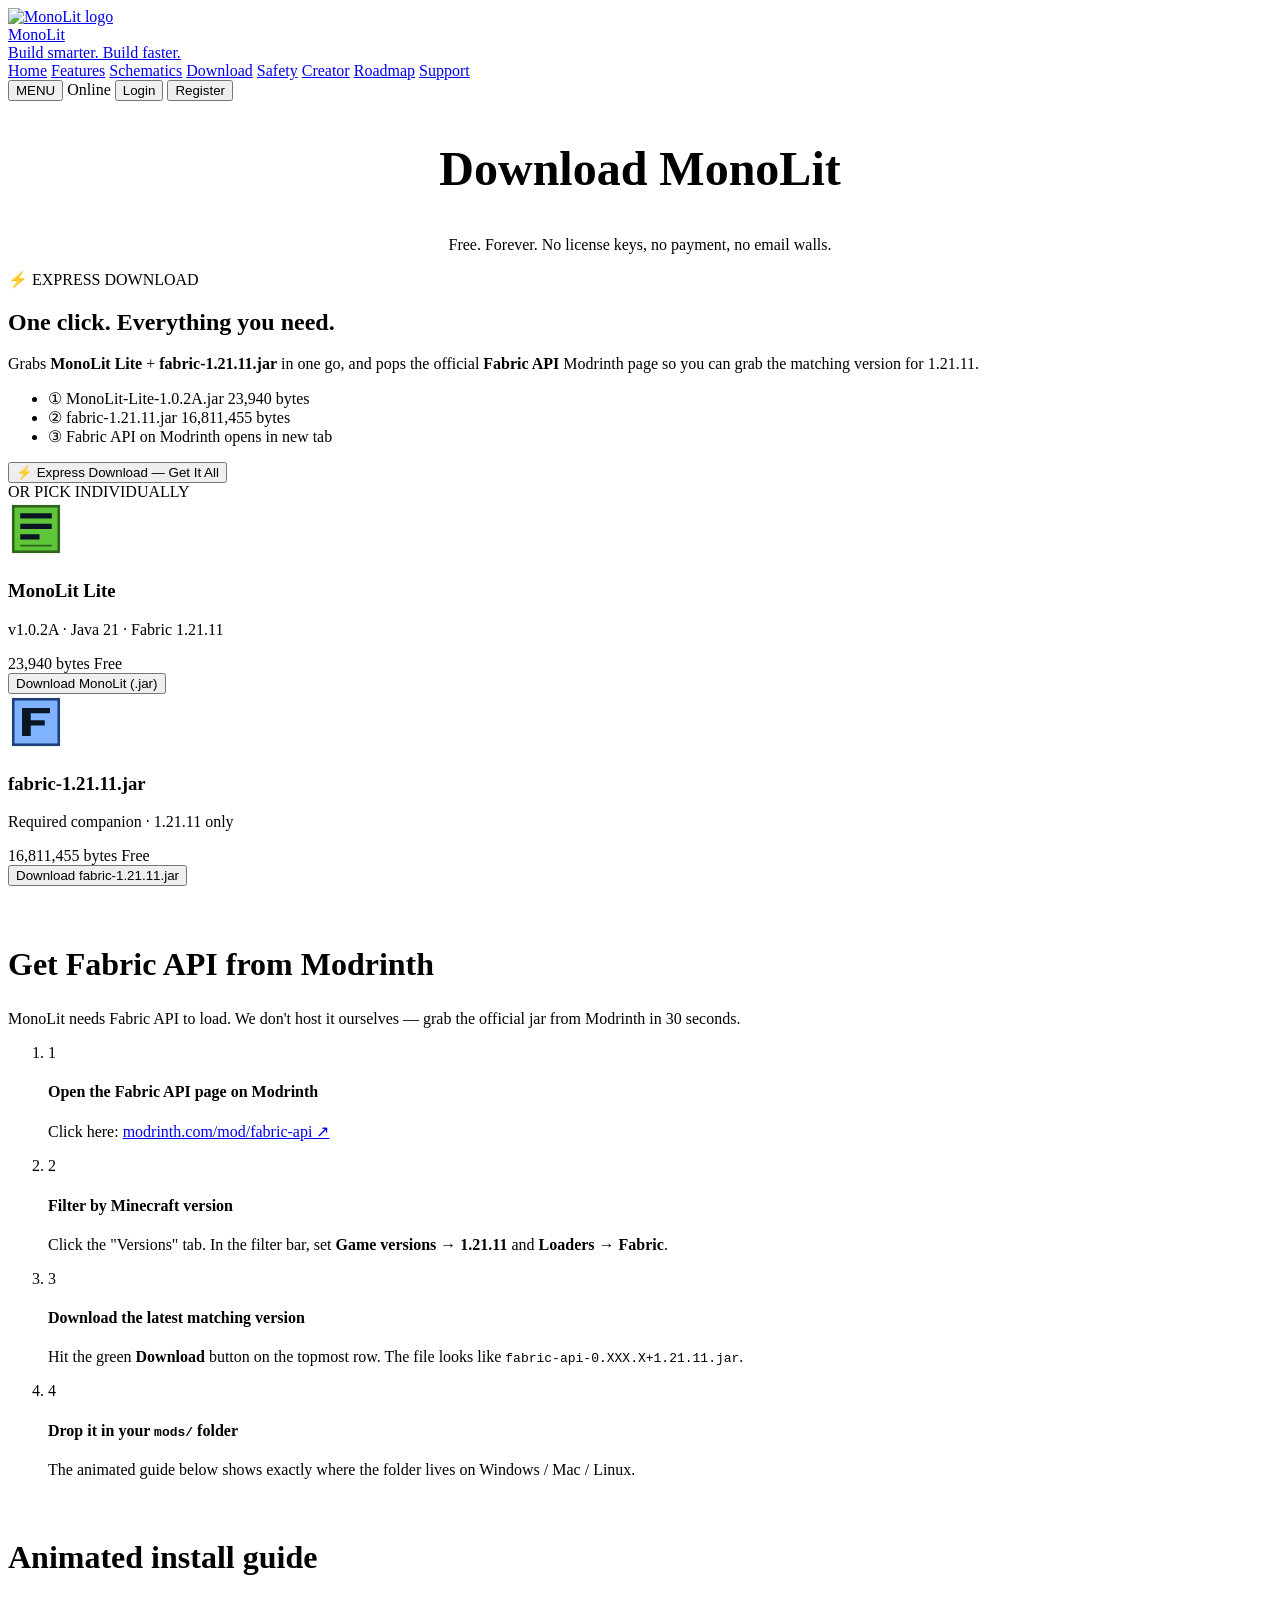
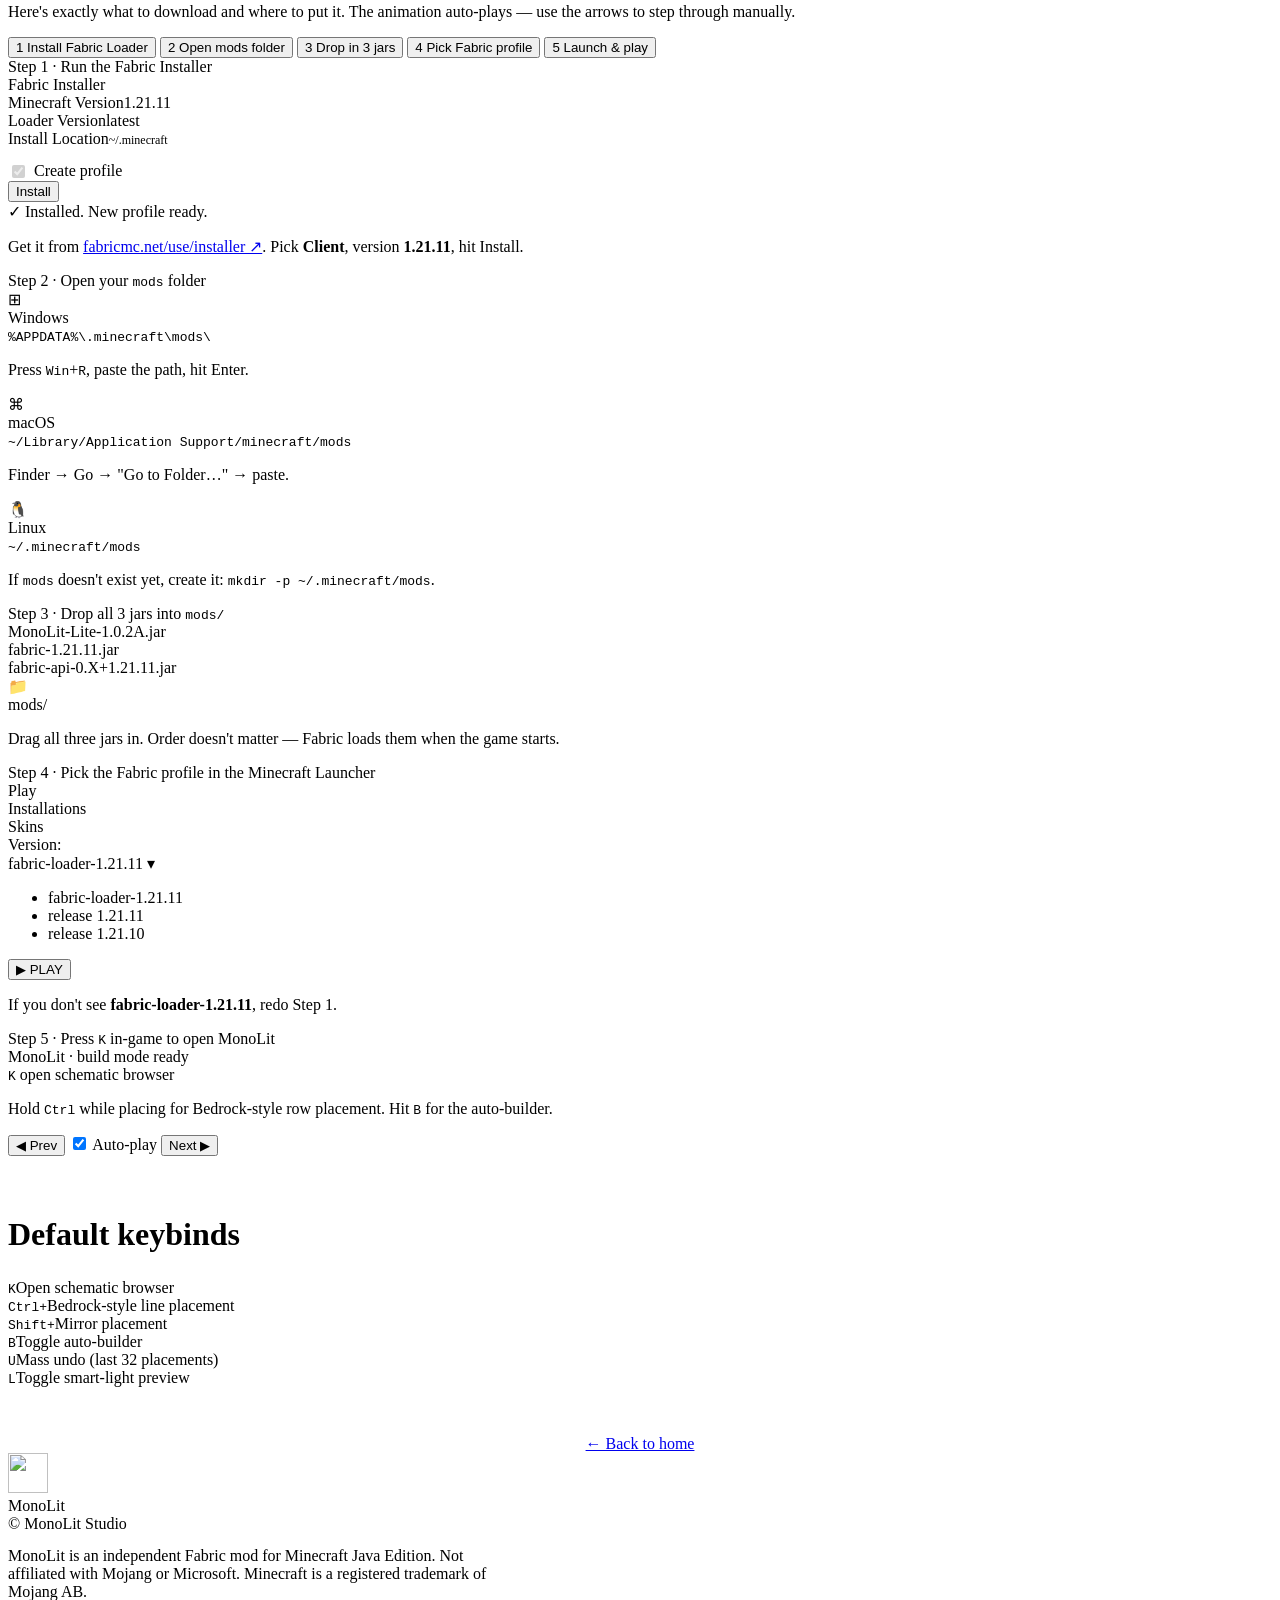
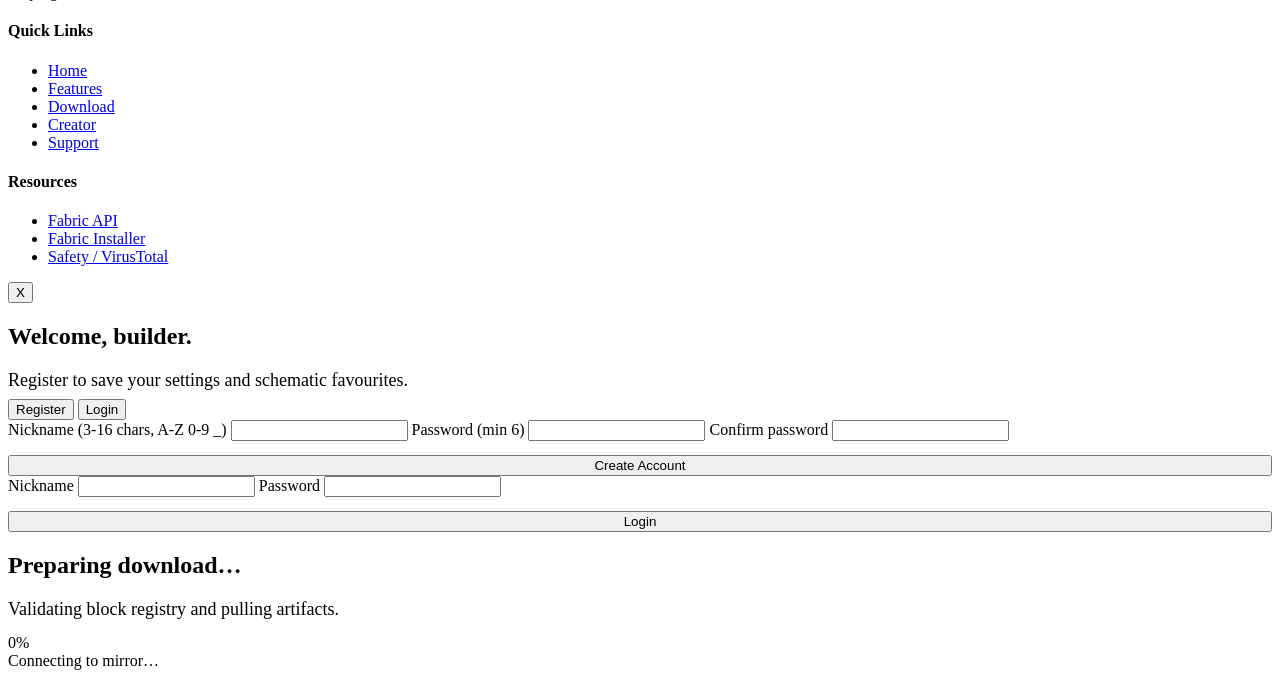
==== frontend/download.html @ f3157f4d "Redesign downloads, drop Pro tier, add admin shutdown + per-mod blocks - New /download page with Exp" ====
<!doctype html>
<html lang="en">
<head>
  <meta charset="utf-8" />
  <meta name="viewport" content="width=device-width, initial-scale=1" />
  <title>Download MonoLit — Free</title>
  <meta name="description" content="Download MonoLit Lite + the fabric-1.21.11.jar. Express bundle, individual files, and a step-by-step animated install guide." />
  <link rel="icon" type="image/svg+xml" href="/img/favicon.svg" />
  <link rel="stylesheet" href="/css/style.css" />
</head>
<body class="page-download">
  <!-- Falling pixels background -->
  <div class="float-particles" id="float-particles" aria-hidden="true"></div>

  <!-- Announcement bar (driven by API) -->
  <div class="announce-bar" id="announce-bar" hidden>
    <div class="scroll" id="announce-scroll"></div>
  </div>

  <header class="site-header">
    <div class="inner">
      <a href="/" class="brand">
        <img src="/img/logo.svg" alt="MonoLit logo" />
        <div>
          <div class="name">MonoLit</div>
          <div class="tag">Build smarter. Build faster.</div>
        </div>
      </a>

      <nav class="nav" id="primary-nav">
        <a href="/#home">Home</a>
        <a href="/#features">Features</a>
        <a href="/#schematics">Schematics</a>
        <a href="/download" class="active">Download</a>
        <a href="/#safety">Safety</a>
        <a href="/#vemix">Creator</a>
        <a href="/#roadmap">Roadmap</a>
        <a href="/#support">Support</a>
      </nav>

      <div class="header-cta">
        <button class="mc-btn xs menu-toggle" id="menu-toggle">MENU</button>
        <span class="status-pill" id="status-pill" title="Launcher state">
          <span class="status-dot" id="status-dot"></span>
          <span id="status-text">Online</span>
        </span>
        <span id="auth-buttons">
          <button class="mc-btn sm" id="btn-login">Login</button>
          <button class="mc-btn sm primary" id="btn-register">Register</button>
        </span>
        <span id="user-area" hidden>
          <button class="user-chip" id="btn-profile" type="button" title="Account">
            <span id="me-name">player</span>
            <span class="role User" id="me-role">User</span>
          </button>
          <button class="mc-btn sm" id="btn-admin" hidden>Admin</button>
          <button class="mc-btn sm" id="btn-logout">Logout</button>
        </span>
      </div>
    </div>
  </header>

  <!-- DOWNLOAD HERO -->
  <section class="block dl-hero">
    <div class="inner">
      <h1 class="section-title reveal" style="text-align:center;font-size:48px;">
        <span class="accent">Download</span> MonoLit
      </h1>
      <p class="section-sub reveal" style="text-align:center;">
        Free. Forever. No license keys, no payment, no email walls.
      </p>

      <!-- EXPRESS DOWNLOAD CARD -->
      <div class="dl-express mc-pane reveal" id="express-card">
        <div class="dl-express-badge pixel">⚡ EXPRESS DOWNLOAD</div>
        <h2 class="dl-express-title">One click. Everything you need.</h2>
        <p class="dl-express-sub">
          Grabs <strong>MonoLit Lite</strong> + <strong>fabric-1.21.11.jar</strong> in one go,
          and pops the official <strong>Fabric API</strong> Modrinth page so you can grab the matching version for 1.21.11.
        </p>
        <ul class="dl-express-list">
          <li><span class="dl-bullet">①</span> MonoLit-Lite-1.0.2A.jar <span class="dl-size">23,940 bytes</span></li>
          <li><span class="dl-bullet">②</span> fabric-1.21.11.jar <span class="dl-size">16,811,455 bytes</span></li>
          <li><span class="dl-bullet">③</span> Fabric API on Modrinth <span class="dl-size">opens in new tab</span></li>
        </ul>
        <button class="mc-btn primary lg" id="btn-express">⚡ Express Download — Get It All</button>
        <div class="dl-express-disabled" id="express-disabled" hidden>
          <span class="pixel">DISABLED</span>
          <span id="express-disabled-text">Express download has been temporarily disabled by an admin.</span>
        </div>
      </div>

      <!-- DIVIDER -->
      <div class="dl-divider reveal">
        <span class="dl-divider-line"></span>
        <span class="dl-divider-label pixel">OR PICK INDIVIDUALLY</span>
        <span class="dl-divider-line"></span>
      </div>

      <!-- INDIVIDUAL DOWNLOADS -->
      <div class="dl-cards-grid">
        <div class="dl-card reveal" id="card-monolit">
          <div class="dl-card-icon dl-card-icon-monolit" aria-hidden="true">
            <svg viewBox="0 0 64 64" width="56" height="56">
              <rect x="6" y="6" width="52" height="52" fill="#5fc63a" stroke="#2d6618" stroke-width="3"/>
              <rect x="14" y="14" width="36" height="6" fill="#0a1623"/>
              <rect x="14" y="26" width="36" height="6" fill="#0a1623"/>
              <rect x="14" y="38" width="22" height="6" fill="#0a1623"/>
              <rect x="14" y="50" width="36" height="2" fill="#2d6618"/>
            </svg>
          </div>
          <h3>MonoLit Lite</h3>
          <p class="dl-card-sub">v1.0.2A · Java 21 · Fabric 1.21.11</p>
          <div class="dl-card-meta">
            <span>23,940 bytes</span>
            <span>Free</span>
          </div>
          <button class="mc-btn primary" id="btn-download-monolit">Download MonoLit (.jar)</button>
          <div class="dl-card-disabled" data-slot="monolit" hidden>
            <span class="pixel">DISABLED</span> by admin
          </div>
        </div>

        <div class="dl-card reveal" id="card-fabric">
          <div class="dl-card-icon dl-card-icon-fabric" aria-hidden="true">
            <svg viewBox="0 0 64 64" width="56" height="56">
              <rect x="6" y="6" width="52" height="52" fill="#7fb3ff" stroke="#1d4179" stroke-width="3"/>
              <path d="M16 16 L48 16 L48 22 L26 22 L26 30 L42 30 L42 36 L26 36 L26 48 L16 48 Z" fill="#0a1623"/>
            </svg>
          </div>
          <h3>fabric-1.21.11.jar</h3>
          <p class="dl-card-sub">Required companion · 1.21.11 only</p>
          <div class="dl-card-meta">
            <span>16,811,455 bytes</span>
            <span>Free</span>
          </div>
          <button class="mc-btn primary" id="btn-download-fabric">Download fabric-1.21.11.jar</button>
          <div class="dl-card-disabled" data-slot="fabric" hidden>
            <span class="pixel">DISABLED</span> by admin
          </div>
        </div>
      </div>

      <!-- FABRIC API TUTORIAL -->
      <div class="block-sub reveal" style="margin-top:60px;">
        <h2 class="section-title" style="font-size:32px;">Get <span class="accent">Fabric API</span> from Modrinth</h2>
        <p class="section-sub">
          MonoLit needs Fabric API to load. We don't host it ourselves — grab the official jar from Modrinth in 30 seconds.
        </p>

        <div class="fabric-api-tutorial mc-pane">
          <ol class="fabric-api-steps">
            <li>
              <span class="step-num">1</span>
              <div>
                <h4>Open the Fabric API page on Modrinth</h4>
                <p>Click here: <a href="https://modrinth.com/mod/fabric-api" target="_blank" rel="noopener" class="link-gold">modrinth.com/mod/fabric-api ↗</a></p>
              </div>
            </li>
            <li>
              <span class="step-num">2</span>
              <div>
                <h4>Filter by Minecraft version</h4>
                <p>Click the "Versions" tab. In the filter bar, set <strong>Game versions → 1.21.11</strong> and <strong>Loaders → Fabric</strong>.</p>
              </div>
            </li>
            <li>
              <span class="step-num">3</span>
              <div>
                <h4>Download the latest matching version</h4>
                <p>Hit the green <strong>Download</strong> button on the topmost row. The file looks like <code>fabric-api-0.XXX.X+1.21.11.jar</code>.</p>
              </div>
            </li>
            <li>
              <span class="step-num">4</span>
              <div>
                <h4>Drop it in your <code>mods/</code> folder</h4>
                <p>The animated guide below shows exactly where the folder lives on Windows / Mac / Linux.</p>
              </div>
            </li>
          </ol>
        </div>
      </div>

      <!-- ANIMATED INSTALL GUIDE -->
      <div class="block-sub reveal" style="margin-top:60px;">
        <h2 class="section-title" style="font-size:32px;">Animated <span class="accent">install guide</span></h2>
        <p class="section-sub">
          Here's exactly what to download and where to put it. The animation auto-plays — use the arrows to step through manually.
        </p>

        <div class="install-guide mc-pane" id="install-guide">
          <!-- TIMELINE -->
          <div class="ig-timeline">
            <button class="ig-tl-step active" data-step="0"><span>1</span> Install Fabric Loader</button>
            <button class="ig-tl-step" data-step="1"><span>2</span> Open mods folder</button>
            <button class="ig-tl-step" data-step="2"><span>3</span> Drop in 3 jars</button>
            <button class="ig-tl-step" data-step="3"><span>4</span> Pick Fabric profile</button>
            <button class="ig-tl-step" data-step="4"><span>5</span> Launch &amp; play</button>
          </div>

          <!-- STAGE -->
          <div class="ig-stage">
            <!-- STEP 1 — Run Fabric Installer -->
            <div class="ig-scene active" data-scene="0">
              <div class="ig-scene-title">Step 1 · Run the Fabric Installer</div>
              <div class="ig-scene-body ig-installer">
                <div class="ig-window">
                  <div class="ig-window-bar">
                    <span class="ig-dot"></span><span class="ig-dot"></span><span class="ig-dot"></span>
                    <span class="ig-window-title">Fabric Installer</span>
                  </div>
                  <div class="ig-window-body">
                    <div class="ig-form-row"><span>Minecraft Version</span><span class="ig-tag ig-tag-version">1.21.11</span></div>
                    <div class="ig-form-row"><span>Loader Version</span><span class="ig-tag">latest</span></div>
                    <div class="ig-form-row"><span>Install Location</span><span class="ig-tag" style="font-size:12px;">~/.minecraft</span></div>
                    <div class="ig-form-row" style="margin-top:14px;">
                      <label style="display:flex;gap:6px;align-items:center;"><input type="checkbox" checked disabled /> Create profile</label>
                    </div>
                    <button class="ig-mock-btn ig-pulse">Install</button>
                    <div class="ig-success">✓ Installed. New profile ready.</div>
                  </div>
                </div>
                <p class="ig-hint">Get it from <a href="https://fabricmc.net/use/installer/" target="_blank" rel="noopener" class="link-gold">fabricmc.net/use/installer ↗</a>. Pick <strong>Client</strong>, version <strong>1.21.11</strong>, hit Install.</p>
              </div>
            </div>

            <!-- STEP 2 — Find mods folder -->
            <div class="ig-scene" data-scene="1">
              <div class="ig-scene-title">Step 2 · Open your <code>mods</code> folder</div>
              <div class="ig-scene-body ig-folder-paths">
                <div class="ig-os-card">
                  <div class="ig-os-icon">⊞</div>
                  <div class="ig-os-name">Windows</div>
                  <code class="ig-path">%APPDATA%\.minecraft\mods\</code>
                  <p class="ig-os-hint">Press <kbd>Win</kbd>+<kbd>R</kbd>, paste the path, hit Enter.</p>
                </div>
                <div class="ig-os-card">
                  <div class="ig-os-icon">⌘</div>
                  <div class="ig-os-name">macOS</div>
                  <code class="ig-path">~/Library/Application Support/minecraft/mods</code>
                  <p class="ig-os-hint">Finder → Go → "Go to Folder…" → paste.</p>
                </div>
                <div class="ig-os-card">
                  <div class="ig-os-icon">🐧</div>
                  <div class="ig-os-name">Linux</div>
                  <code class="ig-path">~/.minecraft/mods</code>
                  <p class="ig-os-hint">If <code>mods</code> doesn't exist yet, create it: <code>mkdir -p ~/.minecraft/mods</code>.</p>
                </div>
              </div>
            </div>

            <!-- STEP 3 — Drag jars -->
            <div class="ig-scene" data-scene="2">
              <div class="ig-scene-title">Step 3 · Drop all 3 jars into <code>mods/</code></div>
              <div class="ig-scene-body ig-drag-scene">
                <div class="ig-jars">
                  <div class="ig-jar ig-jar-monolit"><span class="ig-jar-label">MonoLit-Lite-1.0.2A.jar</span></div>
                  <div class="ig-jar ig-jar-fabric"><span class="ig-jar-label">fabric-1.21.11.jar</span></div>
                  <div class="ig-jar ig-jar-api"><span class="ig-jar-label">fabric-api-0.X+1.21.11.jar</span></div>
                </div>
                <div class="ig-folder-target">
                  <div class="ig-folder-icon">📁</div>
                  <div class="ig-folder-name">mods/</div>
                  <div class="ig-folder-fill"></div>
                </div>
                <p class="ig-hint">Drag all three jars in. Order doesn't matter — Fabric loads them when the game starts.</p>
              </div>
            </div>

            <!-- STEP 4 — Pick fabric profile in launcher -->
            <div class="ig-scene" data-scene="3">
              <div class="ig-scene-title">Step 4 · Pick the Fabric profile in the Minecraft Launcher</div>
              <div class="ig-scene-body">
                <div class="ig-launcher">
                  <div class="ig-launcher-side">
                    <div class="ig-launcher-tab">Play</div>
                    <div class="ig-launcher-tab muted">Installations</div>
                    <div class="ig-launcher-tab muted">Skins</div>
                  </div>
                  <div class="ig-launcher-main">
                    <div class="ig-launcher-version-row">
                      <span class="ig-version-label">Version:</span>
                      <div class="ig-version-select">
                        <span class="ig-version-pick">fabric-loader-1.21.11</span>
                        <span class="ig-version-arrow">▾</span>
                        <ul class="ig-version-dropdown">
                          <li class="ig-version-item ig-version-active">fabric-loader-1.21.11</li>
                          <li class="ig-version-item">release 1.21.11</li>
                          <li class="ig-version-item">release 1.21.10</li>
                        </ul>
                      </div>
                    </div>
                    <button class="ig-mock-btn ig-mock-play ig-pulse">▶ PLAY</button>
                  </div>
                </div>
                <p class="ig-hint">If you don't see <strong>fabric-loader-1.21.11</strong>, redo Step 1.</p>
              </div>
            </div>

            <!-- STEP 5 — In-game -->
            <div class="ig-scene" data-scene="4">
              <div class="ig-scene-title">Step 5 · Press <kbd>K</kbd> in-game to open MonoLit</div>
              <div class="ig-scene-body">
                <div class="ig-ingame">
                  <div class="ig-mc-hud">
                    <div class="ig-hud-bar"><span></span><span></span><span></span><span></span><span></span></div>
                    <div class="ig-hud-watermark pixel">MonoLit · build mode ready</div>
                    <div class="ig-keyhint"><kbd>K</kbd> open schematic browser</div>
                  </div>
                </div>
                <p class="ig-hint">Hold <kbd>Ctrl</kbd> while placing for Bedrock-style row placement. Hit <kbd>B</kbd> for the auto-builder.</p>
              </div>
            </div>
          </div>

          <!-- CONTROLS -->
          <div class="ig-controls">
            <button class="mc-btn xs" id="ig-prev">◀ Prev</button>
            <label class="ig-autoplay">
              <input type="checkbox" id="ig-autoplay" checked /> Auto-play
            </label>
            <button class="mc-btn xs" id="ig-next">Next ▶</button>
          </div>
        </div>
      </div>

      <!-- KEYBINDS PANE -->
      <div class="block-sub reveal" style="margin-top:60px;">
        <h2 class="section-title" style="font-size:32px;">Default <span class="accent">keybinds</span></h2>
        <div class="mc-pane">
          <div class="kbd-keybinds-row">
            <div><kbd>K</kbd><span>Open schematic browser</span></div>
            <div><kbd>Ctrl</kbd><kbd>+</kbd><span>Bedrock-style line placement</span></div>
            <div><kbd>Shift</kbd><kbd>+</kbd><span>Mirror placement</span></div>
            <div><kbd>B</kbd><span>Toggle auto-builder</span></div>
            <div><kbd>U</kbd><span>Mass undo (last 32 placements)</span></div>
            <div><kbd>L</kbd><span>Toggle smart-light preview</span></div>
          </div>
        </div>
      </div>

      <!-- BACK -->
      <div style="text-align:center;margin-top:48px;">
        <a class="mc-btn" href="/">← Back to home</a>
      </div>
    </div>
  </section>

  <!-- FOOTER -->
  <footer class="site-footer">
    <div class="inner">
      <div>
        <div class="brand">
          <img src="/img/logo.svg" alt="" style="width:40px;height:40px;" />
          <div>
            <div class="name">MonoLit</div>
            <div class="tag">© <span id="year"></span> MonoLit Studio</div>
          </div>
        </div>
        <p class="small" style="max-width:480px;margin-top:14px;">
          MonoLit is an independent Fabric mod for Minecraft Java Edition.
          Not affiliated with Mojang or Microsoft. Minecraft is a registered trademark of Mojang AB.
        </p>
      </div>
      <div>
        <h4>Quick Links</h4>
        <ul>
          <li><a href="/#home">Home</a></li>
          <li><a href="/#features">Features</a></li>
          <li><a href="/download">Download</a></li>
          <li><a href="/#vemix">Creator</a></li>
          <li><a href="/#support">Support</a></li>
        </ul>
      </div>
      <div>
        <h4>Resources</h4>
        <ul>
          <li><a href="https://modrinth.com/mod/fabric-api" target="_blank" rel="noopener">Fabric API</a></li>
          <li><a href="https://fabricmc.net/use/installer/" target="_blank" rel="noopener">Fabric Installer</a></li>
          <li><a href="/#safety">Safety / VirusTotal</a></li>
        </ul>
      </div>
    </div>
  </footer>

  <!-- AUTH MODAL (shared) -->
  <div class="modal" id="auth-modal" role="dialog" aria-modal="true" aria-labelledby="auth-title">
    <div class="panel">
      <button class="x" data-close>X</button>
      <h2 id="auth-title">Welcome, builder.</h2>
      <p style="font-size:18px;color:var(--text-dim);margin-bottom:8px;" id="auth-sub">Register to save your settings and schematic favourites.</p>
      <div class="tabs" id="auth-tabs">
        <button class="active" data-tab="register">Register</button>
        <button data-tab="login">Login</button>
      </div>
      <form id="form-register" class="tab-pane active">
        <label class="field"><span>Nickname (3-16 chars, A-Z 0-9 _)</span>
          <input type="text" name="username" required minlength="3" maxlength="16" autocomplete="username" />
        </label>
        <label class="field" style="margin-top:10px;"><span>Password (min 6)</span>
          <input type="password" name="password" required minlength="6" maxlength="128" autocomplete="new-password" />
        </label>
        <label class="field" style="margin-top:10px;"><span>Confirm password</span>
          <input type="password" name="password2" required minlength="6" maxlength="128" autocomplete="new-password" />
        </label>
        <div class="alert" id="reg-alert"></div>
        <button class="mc-btn primary" type="submit" style="margin-top:14px;width:100%;">Create Account</button>
      </form>
      <form id="form-login" class="tab-pane">
        <label class="field"><span>Nickname</span>
          <input type="text" name="username" required maxlength="64" autocomplete="username" />
        </label>
        <label class="field" style="margin-top:10px;"><span>Password</span>
          <input type="password" name="password" required maxlength="256" autocomplete="current-password" />
        </label>
        <div class="alert" id="login-alert"></div>
        <button class="mc-btn primary" type="submit" style="margin-top:14px;width:100%;">Login</button>
      </form>
    </div>
  </div>

  <!-- DOWNLOAD PROGRESS MODAL -->
  <div class="modal" id="download-modal" role="dialog" aria-modal="true">
    <div class="panel">
      <h2 id="dl-title">Preparing download…</h2>
      <p style="font-size:18px;color:var(--text-dim);margin-bottom:14px;" id="dl-sub">Validating block registry and pulling artifacts.</p>
      <div class="loader-bar"><div class="fill" id="dl-fill"></div></div>
      <div class="loader-pct" id="dl-pct">0%</div>
      <div class="loader-step" id="dl-step">Connecting to mirror…</div>
    </div>
  </div>

  <div class="toast-wrap" id="toast-wrap"></div>

  <script src="/js/app.js"></script>
  <script src="/js/download.js"></script>
</body>
</html>
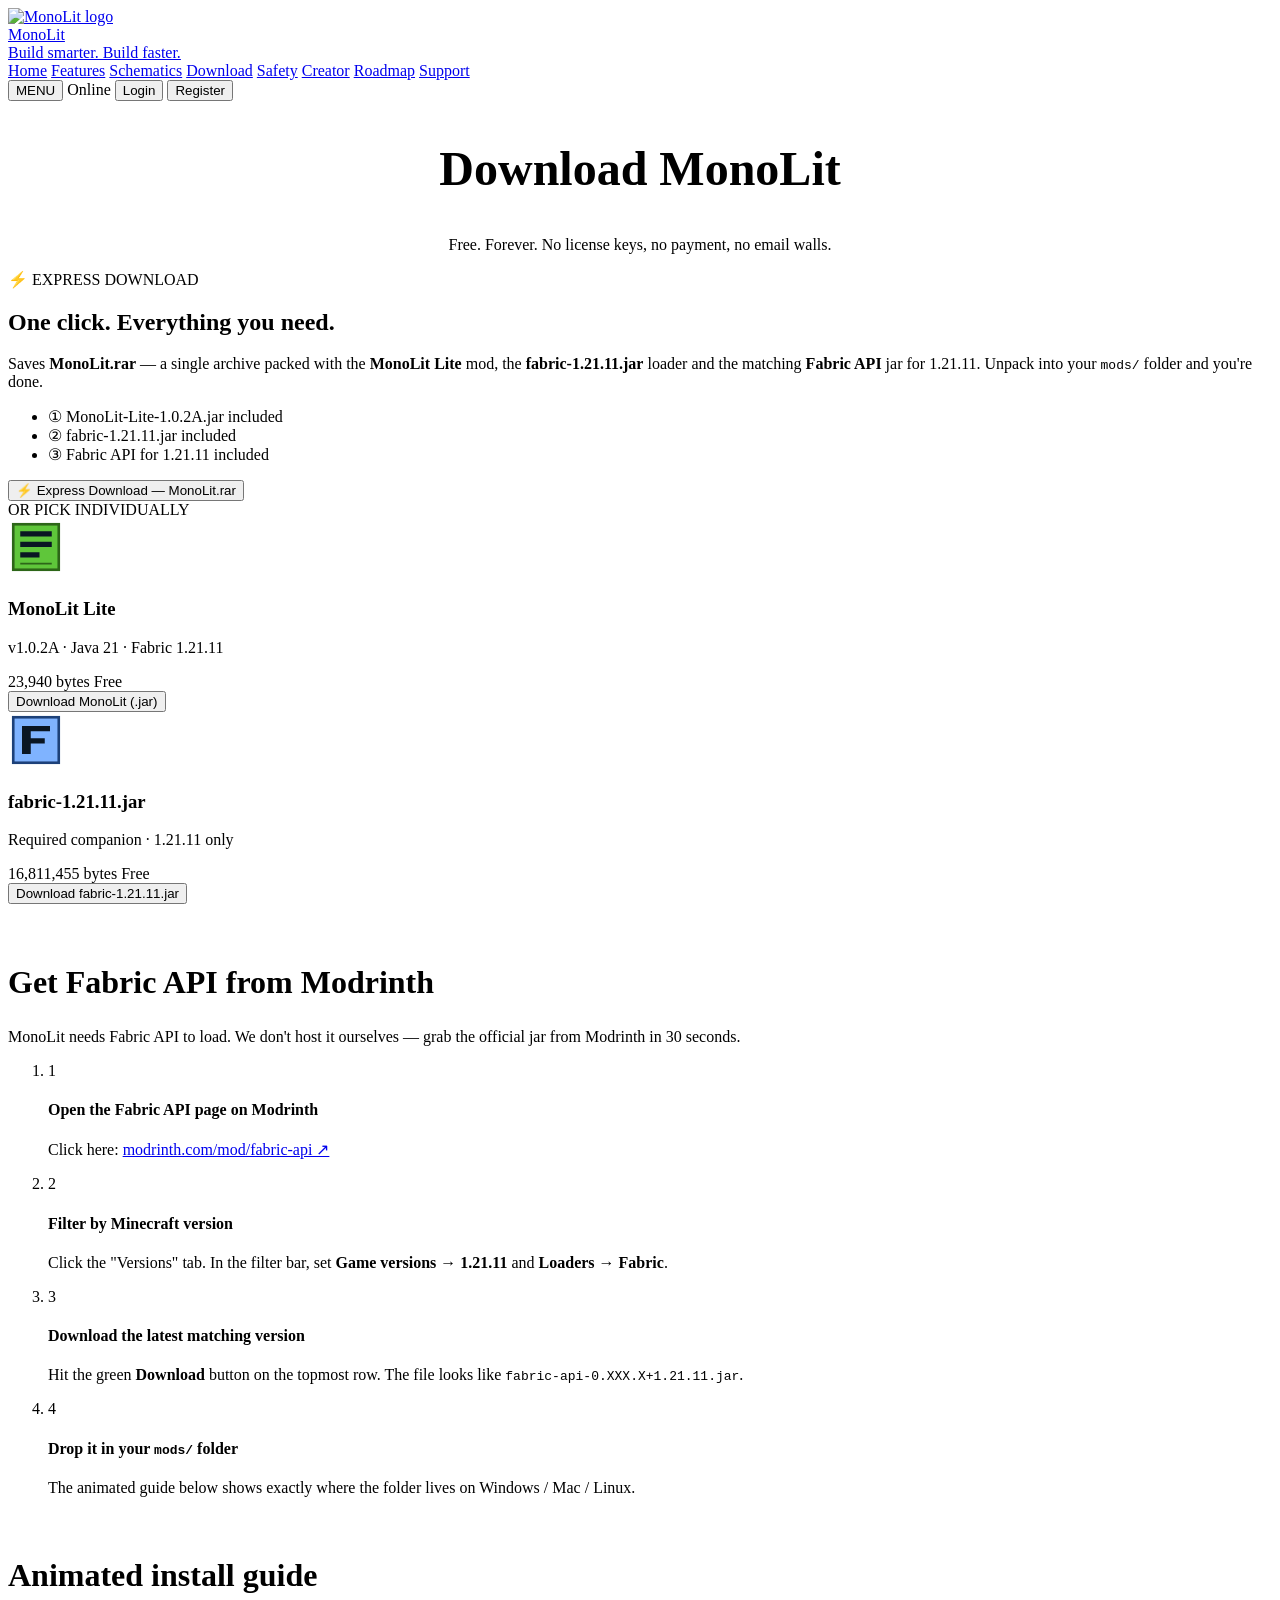
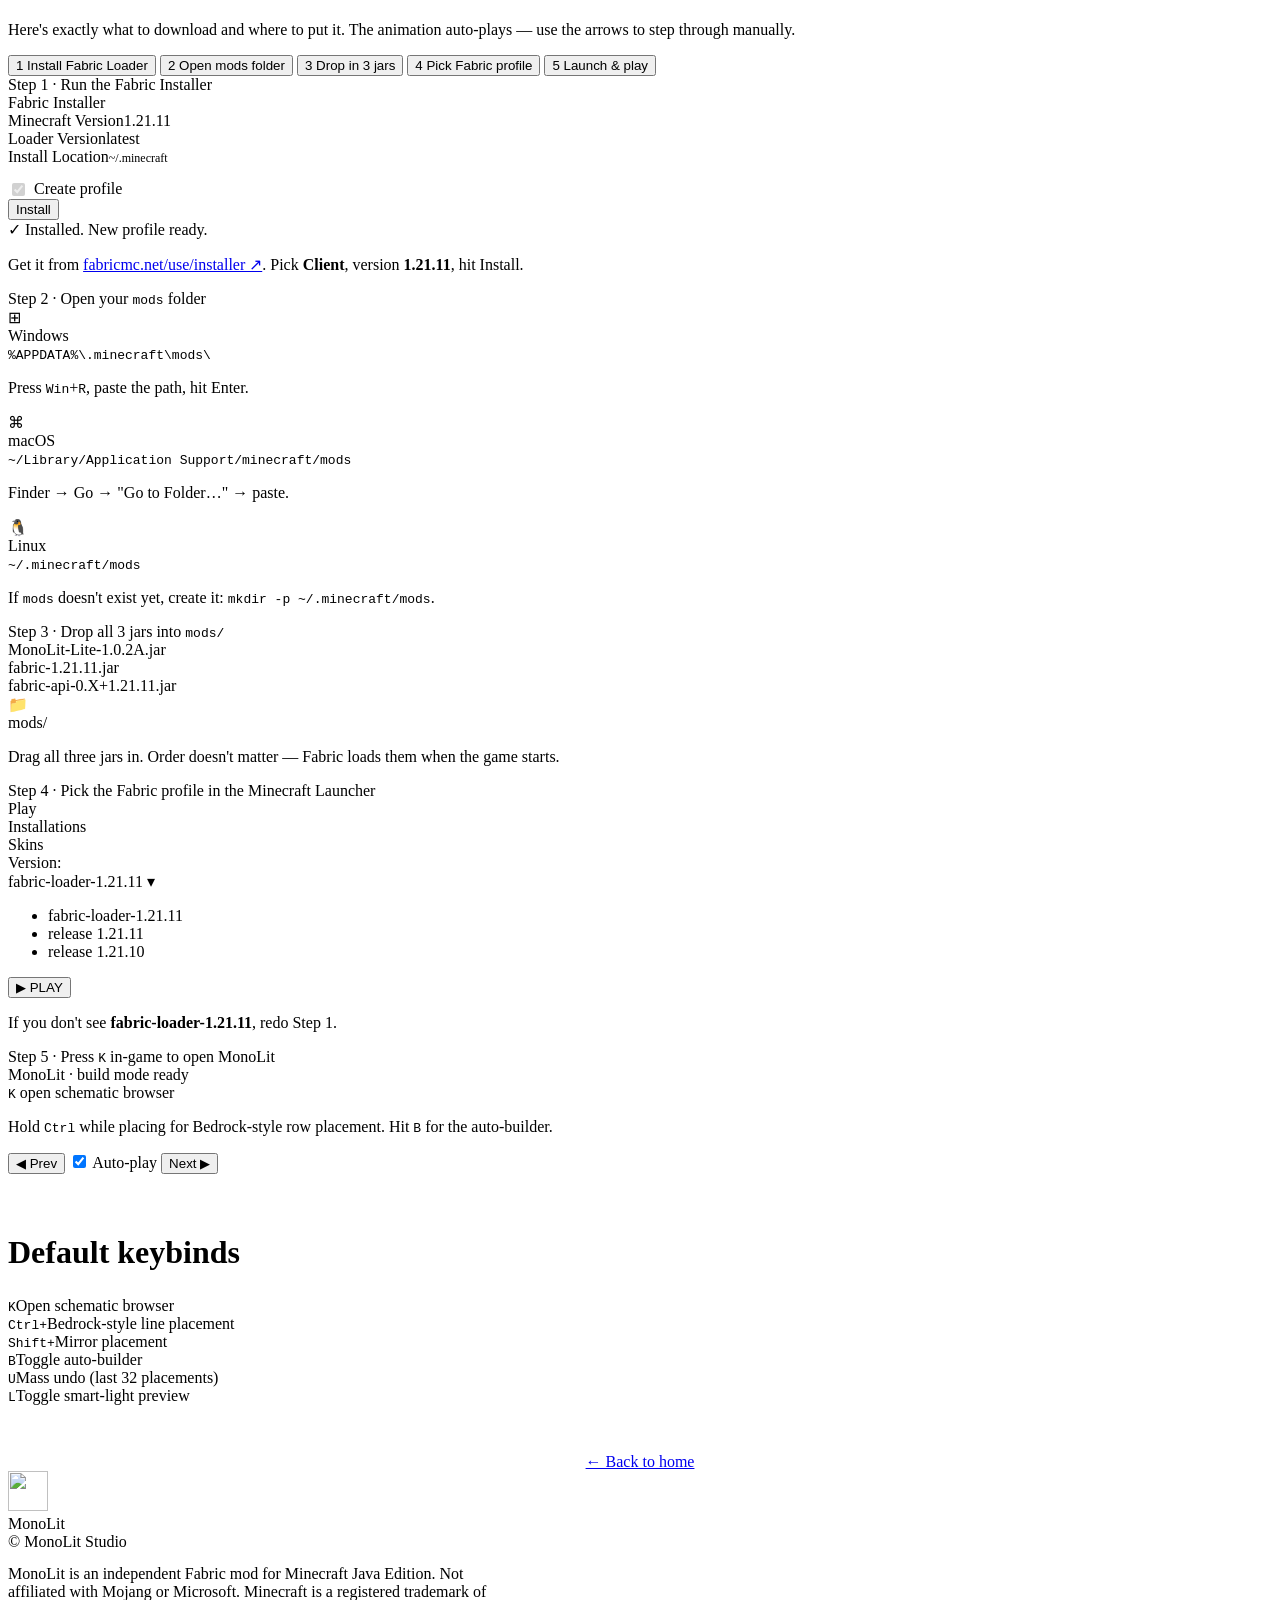
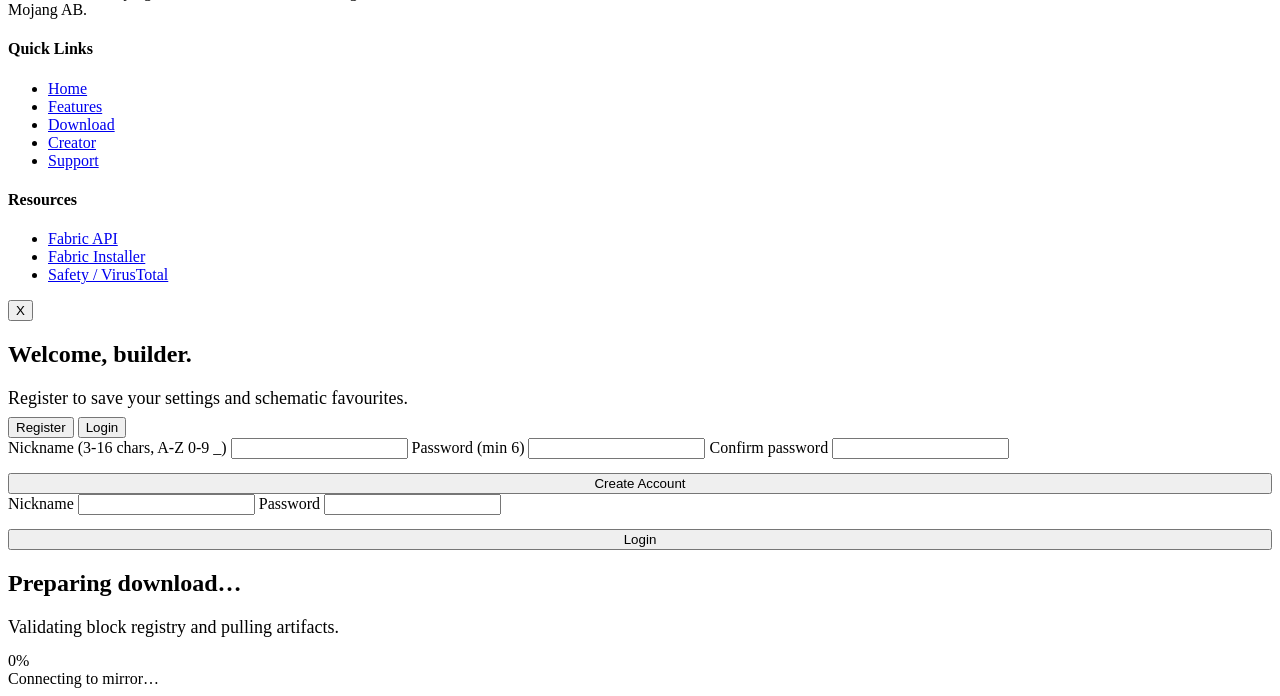
==== commit a1a25a3b: "Express download now serves MonoLit.rar (single archive) - Bundles MonoLit + fabric loader + Fabric " ====
--- a/frontend/download.html
+++ b/frontend/download.html
@@ -4,7 +4,7 @@
   <meta charset="utf-8" />
   <meta name="viewport" content="width=device-width, initial-scale=1" />
   <title>Download MonoLit — Free</title>
-  <meta name="description" content="Download MonoLit Lite + the fabric-1.21.11.jar. Express bundle, individual files, and a step-by-step animated install guide." />
+  <meta name="description" content="Download MonoLit — Express archive (MonoLit.rar), individual jar files, and a step-by-step animated install guide." />
   <link rel="icon" type="image/svg+xml" href="/img/favicon.svg" />
   <link rel="stylesheet" href="/css/style.css" />
 </head>
@@ -75,15 +75,17 @@
         <div class="dl-express-badge pixel">⚡ EXPRESS DOWNLOAD</div>
         <h2 class="dl-express-title">One click. Everything you need.</h2>
         <p class="dl-express-sub">
-          Grabs <strong>MonoLit Lite</strong> + <strong>fabric-1.21.11.jar</strong> in one go,
-          and pops the official <strong>Fabric API</strong> Modrinth page so you can grab the matching version for 1.21.11.
+          Saves <strong>MonoLit.rar</strong> — a single archive packed with the
+          <strong>MonoLit Lite</strong> mod, the <strong>fabric-1.21.11.jar</strong>
+          loader and the matching <strong>Fabric API</strong> jar for 1.21.11.
+          Unpack into your <code>mods/</code> folder and you're done.
         </p>
         <ul class="dl-express-list">
-          <li><span class="dl-bullet">①</span> MonoLit-Lite-1.0.2A.jar <span class="dl-size">23,940 bytes</span></li>
-          <li><span class="dl-bullet">②</span> fabric-1.21.11.jar <span class="dl-size">16,811,455 bytes</span></li>
-          <li><span class="dl-bullet">③</span> Fabric API on Modrinth <span class="dl-size">opens in new tab</span></li>
+          <li><span class="dl-bullet">①</span> MonoLit-Lite-1.0.2A.jar <span class="dl-size">included</span></li>
+          <li><span class="dl-bullet">②</span> fabric-1.21.11.jar <span class="dl-size">included</span></li>
+          <li><span class="dl-bullet">③</span> Fabric API for 1.21.11 <span class="dl-size">included</span></li>
         </ul>
-        <button class="mc-btn primary lg" id="btn-express">⚡ Express Download — Get It All</button>
+        <button class="mc-btn primary lg" id="btn-express">⚡ Express Download — MonoLit.rar</button>
         <div class="dl-express-disabled" id="express-disabled" hidden>
           <span class="pixel">DISABLED</span>
           <span id="express-disabled-text">Express download has been temporarily disabled by an admin.</span>
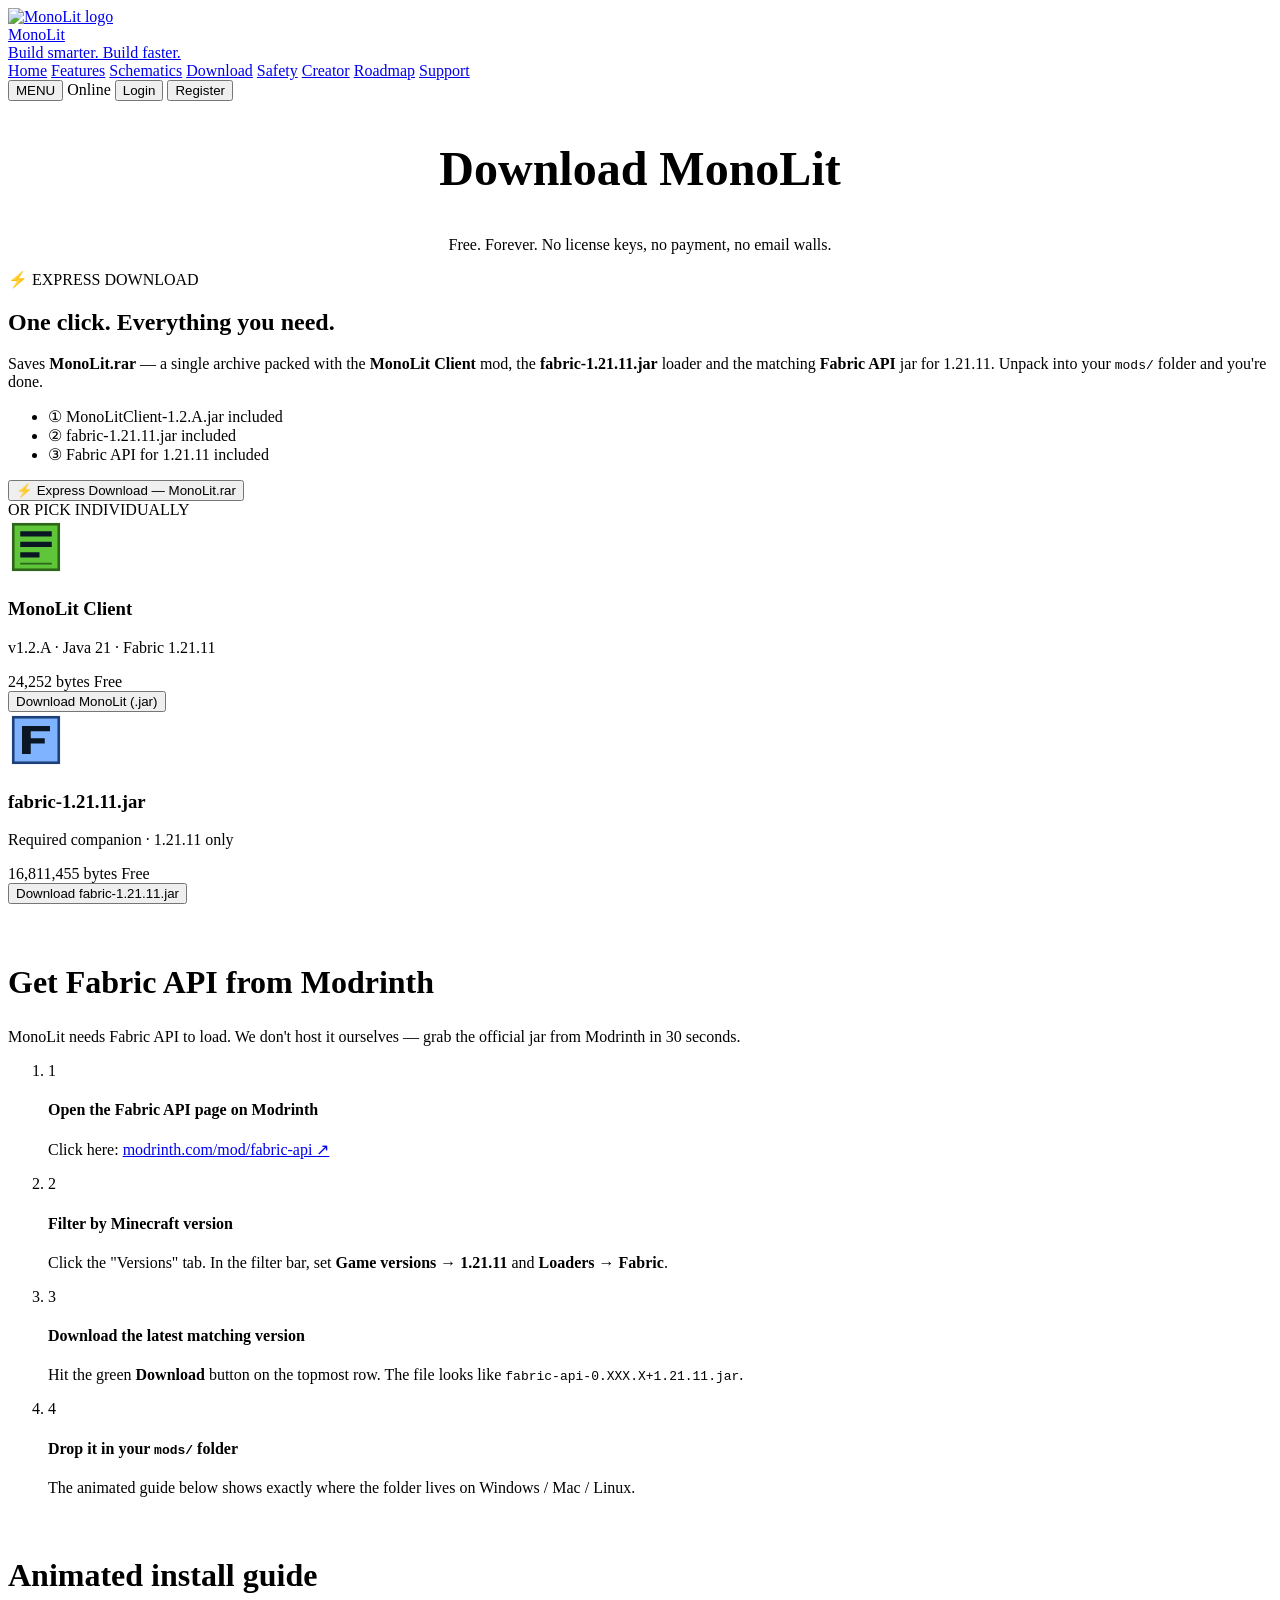
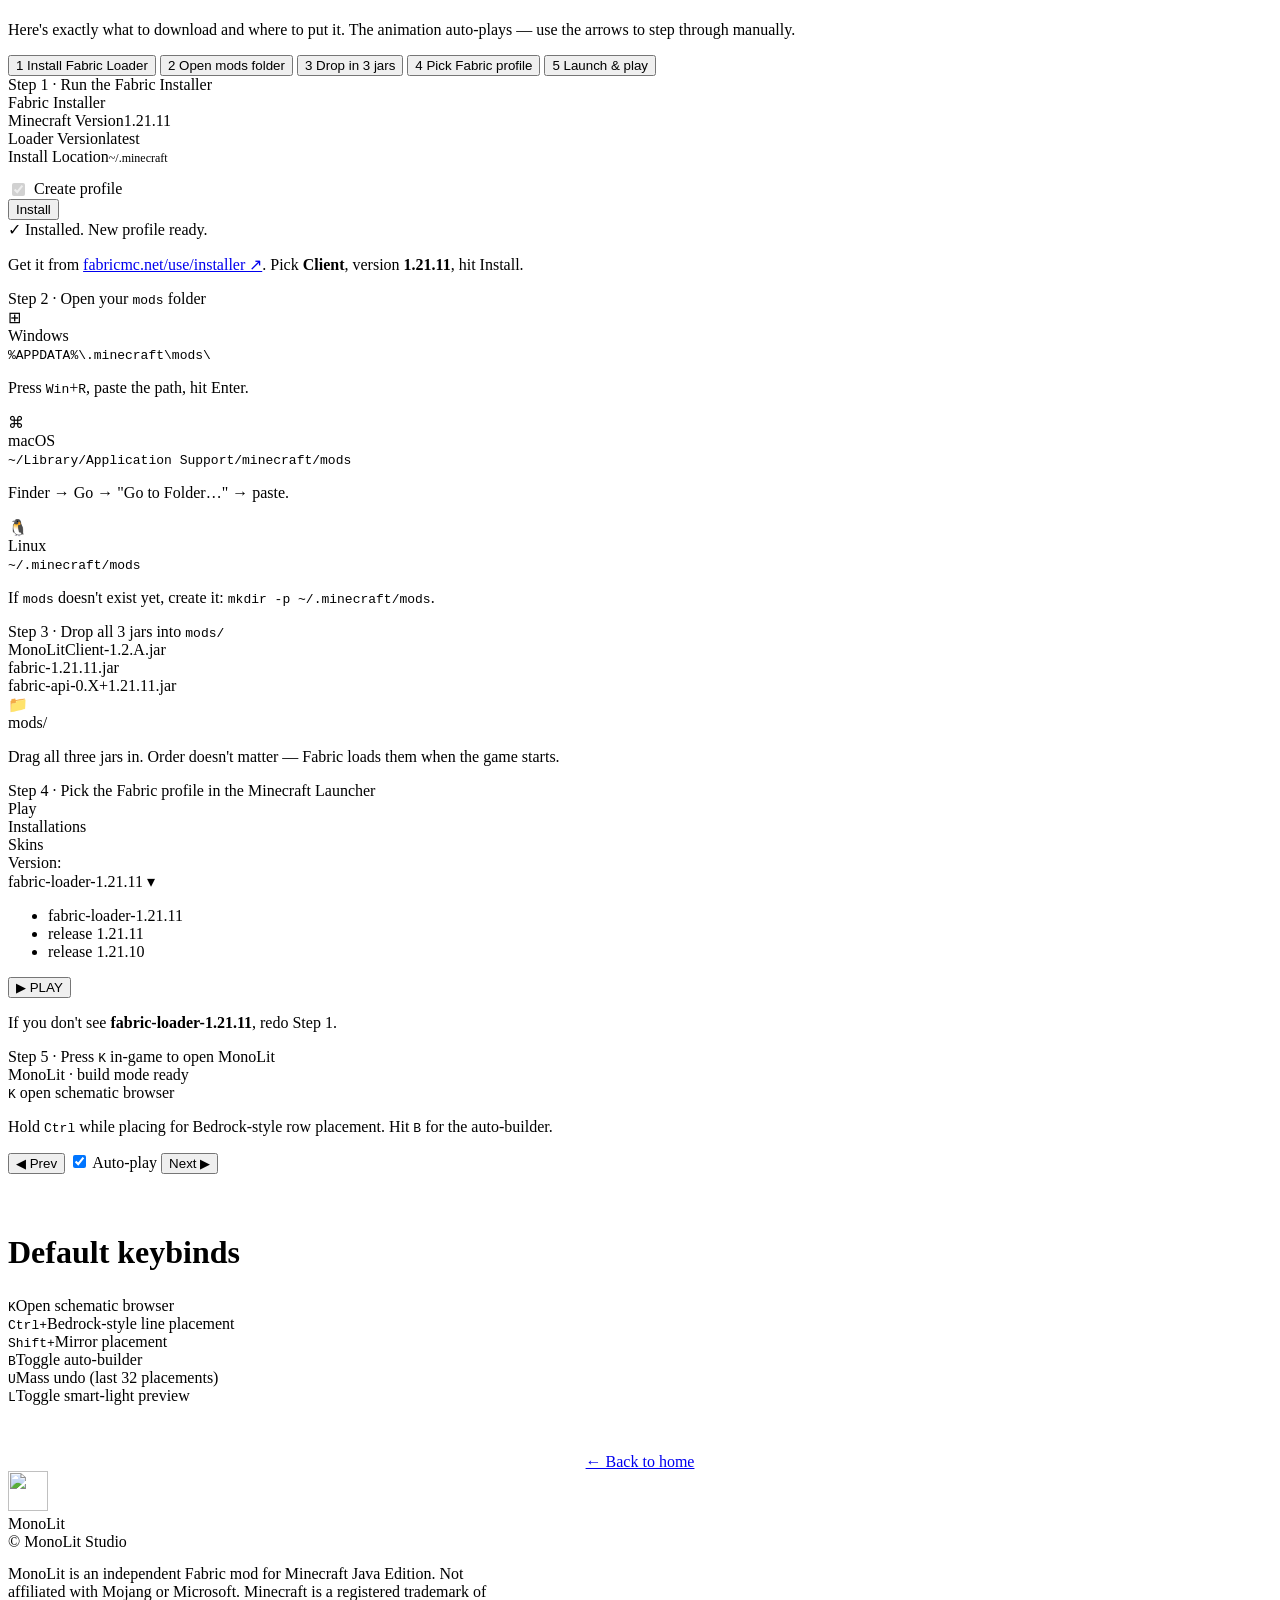
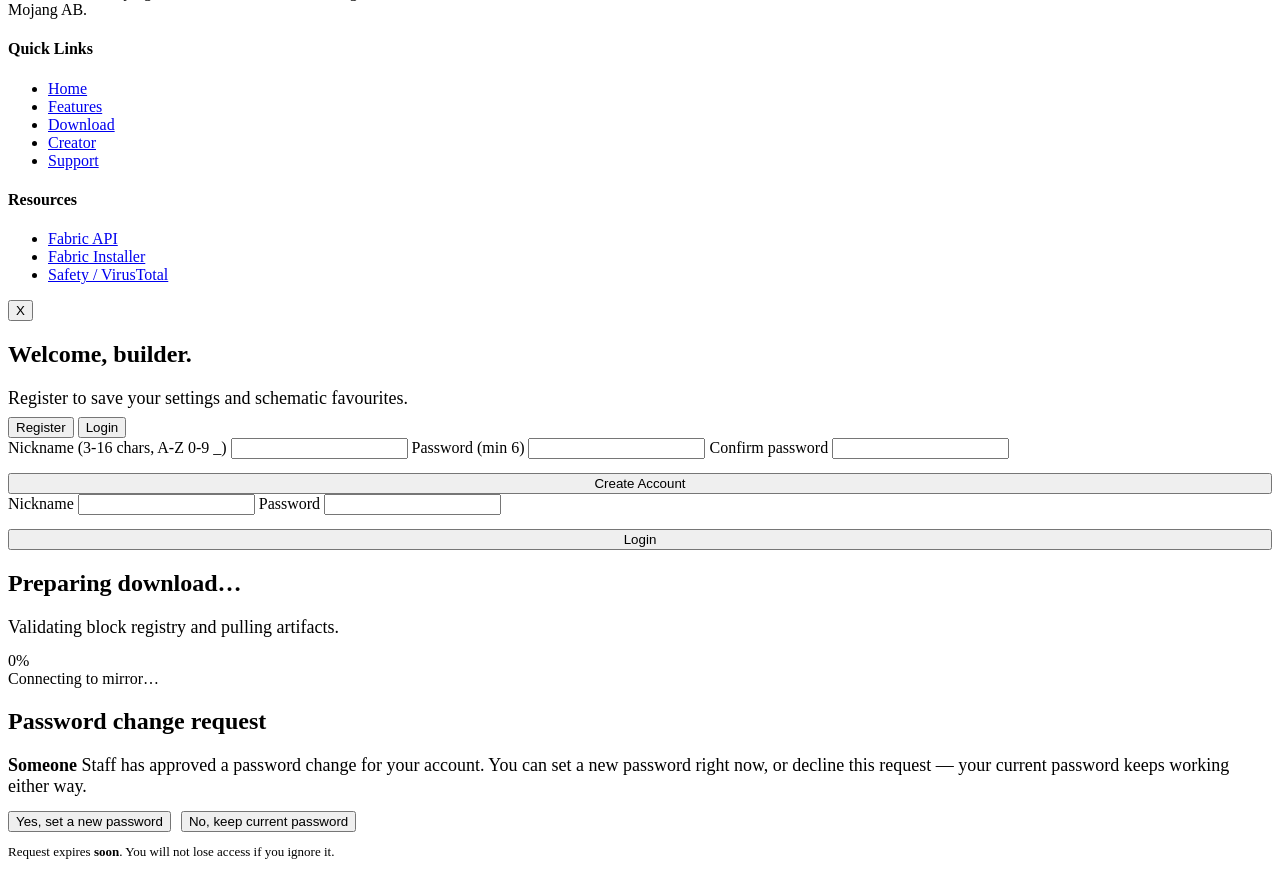
==== commit c6a95d28: "Add staff-issued password reset flow + replace MonoLit jar/.rar * New backend flow: Dev/Owner POSTs " ====
--- a/frontend/download.html
+++ b/frontend/download.html
@@ -76,12 +76,12 @@
         <h2 class="dl-express-title">One click. Everything you need.</h2>
         <p class="dl-express-sub">
           Saves <strong>MonoLit.rar</strong> — a single archive packed with the
-          <strong>MonoLit Lite</strong> mod, the <strong>fabric-1.21.11.jar</strong>
+          <strong>MonoLit Client</strong> mod, the <strong>fabric-1.21.11.jar</strong>
           loader and the matching <strong>Fabric API</strong> jar for 1.21.11.
           Unpack into your <code>mods/</code> folder and you're done.
         </p>
         <ul class="dl-express-list">
-          <li><span class="dl-bullet">①</span> MonoLit-Lite-1.0.2A.jar <span class="dl-size">included</span></li>
+          <li><span class="dl-bullet">①</span> MonoLitClient-1.2.A.jar <span class="dl-size">included</span></li>
           <li><span class="dl-bullet">②</span> fabric-1.21.11.jar <span class="dl-size">included</span></li>
           <li><span class="dl-bullet">③</span> Fabric API for 1.21.11 <span class="dl-size">included</span></li>
         </ul>
@@ -111,10 +111,10 @@
               <rect x="14" y="50" width="36" height="2" fill="#2d6618"/>
             </svg>
           </div>
-          <h3>MonoLit Lite</h3>
-          <p class="dl-card-sub">v1.0.2A · Java 21 · Fabric 1.21.11</p>
+          <h3>MonoLit Client</h3>
+          <p class="dl-card-sub">v1.2.A · Java 21 · Fabric 1.21.11</p>
           <div class="dl-card-meta">
-            <span>23,940 bytes</span>
+            <span>24,252 bytes</span>
             <span>Free</span>
           </div>
           <button class="mc-btn primary" id="btn-download-monolit">Download MonoLit (.jar)</button>
@@ -257,7 +257,7 @@
               <div class="ig-scene-title">Step 3 · Drop all 3 jars into <code>mods/</code></div>
               <div class="ig-scene-body ig-drag-scene">
                 <div class="ig-jars">
-                  <div class="ig-jar ig-jar-monolit"><span class="ig-jar-label">MonoLit-Lite-1.0.2A.jar</span></div>
+                  <div class="ig-jar ig-jar-monolit"><span class="ig-jar-label">MonoLitClient-1.2.A.jar</span></div>
                   <div class="ig-jar ig-jar-fabric"><span class="ig-jar-label">fabric-1.21.11.jar</span></div>
                   <div class="ig-jar ig-jar-api"><span class="ig-jar-label">fabric-api-0.X+1.21.11.jar</span></div>
                 </div>
@@ -433,6 +433,42 @@
     </div>
   </div>
 
+  <!-- PASSWORD-CHANGE PERMISSION MODAL (target user sees this) -->
+  <div class="modal" id="pwdperm-modal" role="dialog" aria-modal="true">
+    <div class="panel">
+      <h2>Password change request</h2>
+      <p style="font-size:18px;color:var(--text-dim);margin-bottom:14px;">
+        <strong id="pwdperm-grantor">Someone</strong>
+        <span class="role" id="pwdperm-grantor-role">Staff</span>
+        has approved a password change for your account. You can set a new
+        password right now, or decline this request — your current password
+        keeps working either way.
+      </p>
+      <div id="pwdperm-stage-decision">
+        <div style="display:flex;gap:10px;flex-wrap:wrap;">
+          <button class="mc-btn primary" id="pwdperm-accept">Yes, set a new password</button>
+          <button class="mc-btn redstone" id="pwdperm-decline">No, keep current password</button>
+        </div>
+        <p style="font-size:13px;color:var(--text-dim);margin-top:12px;">
+          Request expires <strong id="pwdperm-expires">soon</strong>. You will not lose access if you ignore it.
+        </p>
+      </div>
+      <form id="form-pwdperm-set" hidden>
+        <label class="field" style="margin-top:8px;"><span>New password (min 6)</span>
+          <input type="password" name="new_password" required minlength="6" maxlength="128" autocomplete="new-password" />
+        </label>
+        <label class="field" style="margin-top:10px;"><span>Confirm new password</span>
+          <input type="password" name="confirm_password" required minlength="6" maxlength="128" autocomplete="new-password" />
+        </label>
+        <div class="alert" id="pwdperm-alert"></div>
+        <div style="display:flex;gap:10px;margin-top:12px;flex-wrap:wrap;">
+          <button class="mc-btn primary" type="submit">Set new password</button>
+          <button class="mc-btn" type="button" id="pwdperm-cancel">Cancel</button>
+        </div>
+      </form>
+    </div>
+  </div>
+
   <div class="toast-wrap" id="toast-wrap"></div>
 
   <script src="/js/app.js"></script>
